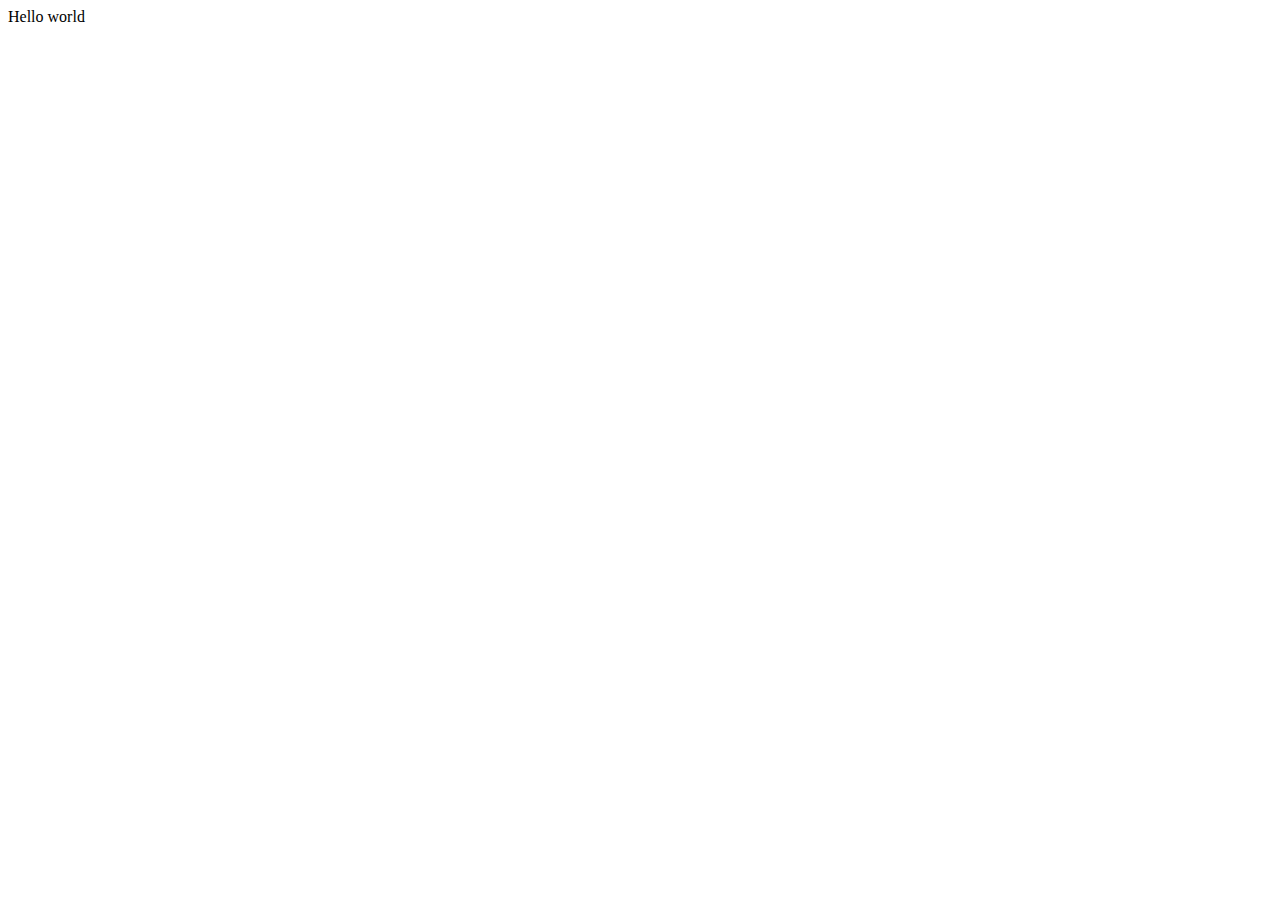
==== index.html @ b9323a04 "inicializando en main" ====
<!DOCTYPE html>
<html>

<head>
  <meta charset="utf-8">
  <meta name="viewport" content="width=device-width">
  <title>replit</title>
</head>

<body>
  Hello world

  <!--
  This script places a badge on your repl's full-browser view back to your repl's cover
  page. Try various colors for the theme: dark, light, red, orange, yellow, lime, green,
  teal, blue, blurple, magenta, pink!
  -->
  <script src="https://replit.com/public/js/replit-badge-v2.js" theme="dark" position="bottom-right"></script>
</body>

</html>
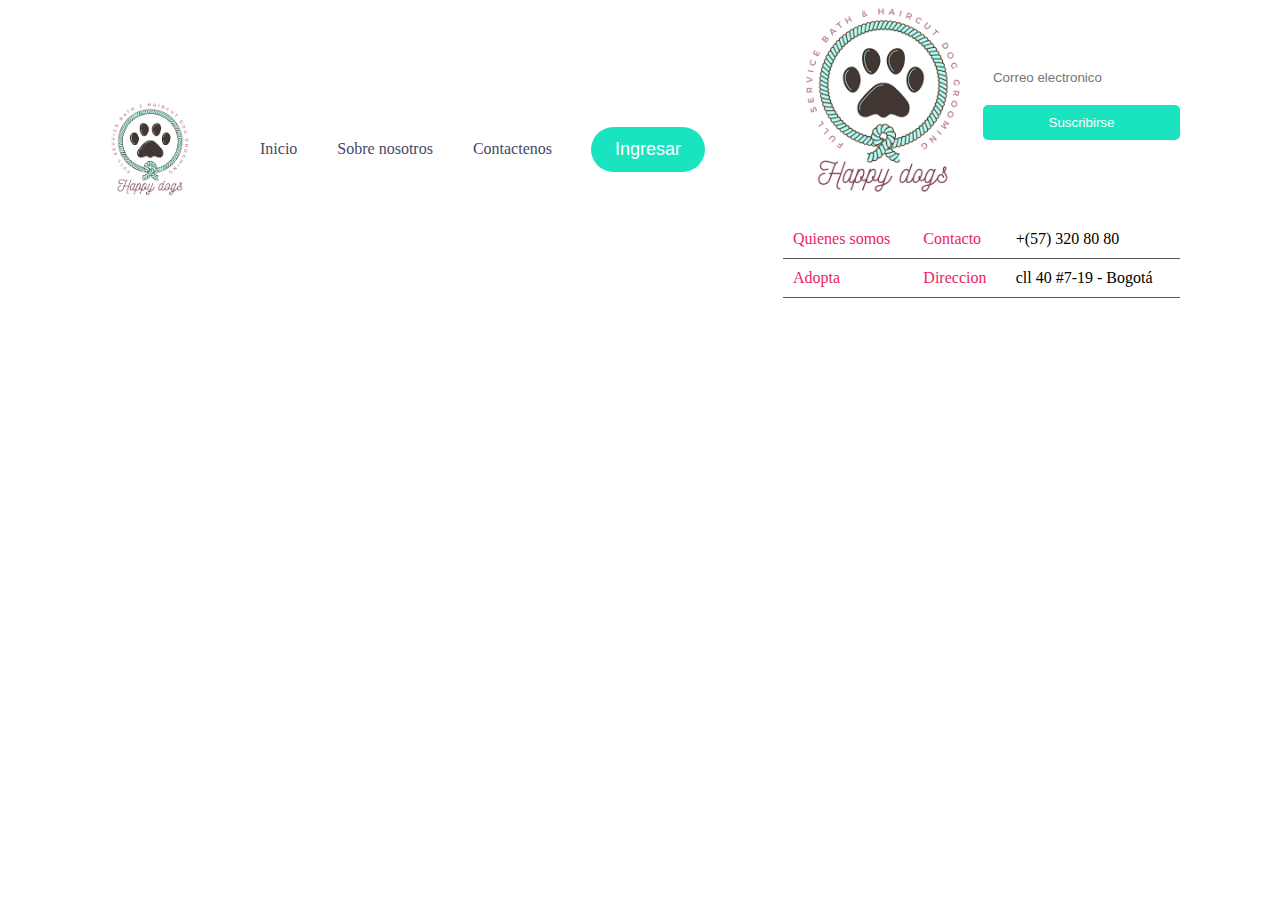
==== commit b0c53c61: "Agrego Nav y footer" ====
--- a/index.html
+++ b/index.html
@@ -4,17 +4,72 @@
 <head>
   <meta charset="utf-8">
   <meta name="viewport" content="width=device-width">
+  <link rel="stylesheet" href="style.css">
+<link rel="stylesheet" href="footer.css">
   <title>replit</title>
 </head>
 
 <body>
-  Hello world
+  <header>
+    <div class="header__navigation">
+      <img src="Pic/logo blog  de perros.png" alt=""> 
+        <nav>
+            <ul>
+                <li><a href="">Inicio</a></li>
+                <li><a href="">Sobre nosotros</a></li>
+                <li><a href="">Contactenos</a></li>
+            </ul>
+        </nav>
+    </div>
 
-  <!--
-  This script places a badge on your repl's full-browser view back to your repl's cover
-  page. Try various colors for the theme: dark, light, red, orange, yellow, lime, green,
-  teal, blue, blurple, magenta, pink!
-  -->
+    <div class="header__settings">
+      
+      <button>Ingresar</button>
+
+    </div>
+
+    <main>
+
+
+
+
+
+
+
+    </main>
+    <footer id="footer">
+      <div class="footer__info">
+          <img src="Pic/logo blog  de perros.png" alt="logo" width="200px" height="175"
+          >
+          <div>
+                   <form>
+                      <input
+                      type="email"
+                      name="user_email"
+                      placeholder="Correo electronico"
+                      >
+                      <button class="button--pink">Suscribirse</button>
+                  </form>
+          </div>
+
+      </div>
+      
+      <div>
+          <table>
+              <tr>
+                  <td><a href="">Quienes somos</a></td>
+                  <td><a href="">Contacto</a></td>
+                  <td>+(57) 320 80 80</td>
+              </tr>
+              <tr>
+                  <td><a href="">Adopta</a></td>
+                  <td><a href="">Direccion</a></td>
+                  <td>cll 40 #7-19 - Bogotá</td>
+              </tr>
+          </table>
+      </div>
+
+  </footer>
   <script src="https://replit.com/public/js/replit-badge-v2.js" theme="dark" position="bottom-right"></script>
 </body>
 
--- a/style.css
+++ b/style.css
@@ -0,0 +1,66 @@
+header {
+  display: flex;
+  justify-content: space-between;
+  margin: 0px 100px;
+}
+
+.header__navigation {
+  display: flex;
+  align-items: center;
+}
+
+.header__navigation img {
+  width: 100px; 
+  height: auto; 
+  margin-right: 20px; 
+  vertical-align: middle; 
+}
+
+nav ul { 
+  display: flex;
+  gap: 40px;
+  list-style: none;
+}
+
+nav ul a { 
+  color: #454868;
+  text-decoration: none;
+}
+
+.header__settings {
+  display: flex;
+  align-items: center;
+  gap: 70px;
+}
+.header__settings button {
+  background-color: #1ae4bf;
+  color: white;
+  padding: 12px 24px;
+  text-align: center;
+  text-decoration: none;
+  display: inline-block;
+  font-size: 18px;
+  border: none; 
+  border-radius: 25px;
+  cursor: pointer;
+  transition: all 0.3s ease;
+}
+
+.header__settings button:hover {
+  background-color: #c2185b;
+  color: #fff;
+  transform: translateY(-2px);
+}
+
+.header__settings button:active {
+  background-color: #3e8e41;
+  transform: translateY(2px);
+}
+
+
+
+
+
+
+
+
--- a/footer.css
+++ b/footer.css
@@ -0,0 +1,91 @@
+html, body {
+    height: 100%;
+    margin: 0;
+}
+
+body {
+    display: flex;
+    flex-direction: column;
+    min-height: 100vh; 
+}
+
+#footer {
+    background-color: #fff;
+    padding: 600px 900;
+  
+}
+
+.footer__info {
+    display: flex;
+    align-items: center;
+    justify-content: space-between;
+    margin-bottom: 20px;
+}
+
+.footer__info img {
+    width: 200px;
+    height: auto;
+}
+
+.footer__info div {
+    max-width: 500px;
+}
+
+.footer__info p {
+    margin: 0 0 10px 0;
+}
+
+.footer__info form {
+    display: flex;
+    flex-direction: column;
+}
+
+.footer__info input[type="email"] {
+    padding: 10px;
+    margin-bottom: 10px;
+    border: none;
+    border-radius: 5px;
+    outline: none;
+}
+
+.button--pink {
+    background-color: #1ae4bf;
+    color: white;
+    border: none;
+    padding: 10px 20px;
+    border-radius: 5px;
+    cursor: pointer;
+    transition: background-color 0.3s ease;
+}
+
+.button--pink:hover {
+    background-color: #c2185b;
+}
+
+table {
+    width: 100%;
+    border-collapse: collapse;
+}
+
+table th, table td {
+    padding: 10px;
+    text-align: left;
+}
+
+table th {
+    background-color: #444;
+    color: #fff;
+}
+
+table td {
+    border-bottom: 1px solid #555;
+}
+
+table a {
+    color: #e91e63;
+    text-decoration: none;
+}
+
+table a:hover {
+    text-decoration: underline;
+}
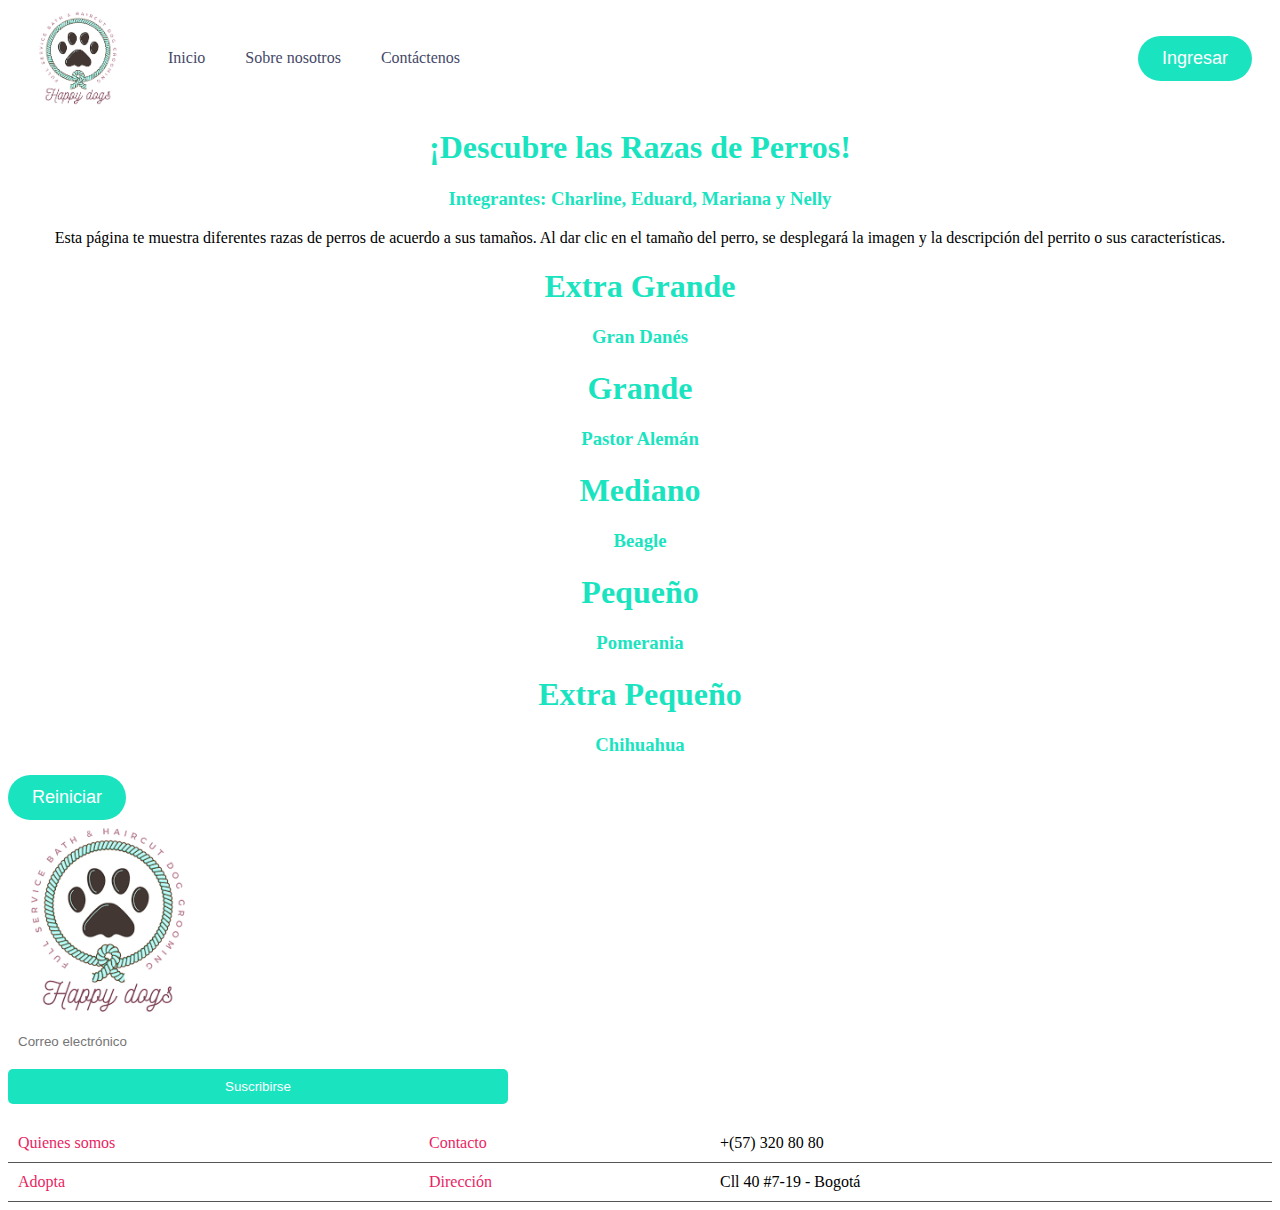
==== commit a5dccf6e: "Se actualizan cambios" ====
--- a/index.html
+++ b/index.html
@@ -1,76 +1,127 @@
 <!DOCTYPE html>
-<html>
+<html lang="es">
 
 <head>
   <meta charset="utf-8">
-  <meta name="viewport" content="width=device-width">
+  <meta name="viewport" content="width=device-width, initial-scale=1.0">
+  <title>Sobre Nosotros</title>
+  <link rel="stylesheet" href="main.css">
   <link rel="stylesheet" href="style.css">
-<link rel="stylesheet" href="footer.css">
-  <title>replit</title>
+  <link rel="stylesheet" href="footer.css">
 </head>
-
 <body>
   <header>
     <div class="header__navigation">
-      <img src="Pic/logo blog  de perros.png" alt=""> 
-        <nav>
-            <ul>
-                <li><a href="">Inicio</a></li>
-                <li><a href="">Sobre nosotros</a></li>
-                <li><a href="">Contactenos</a></li>
-            </ul>
-        </nav>
+      <img src="Pic/logo blog  de perros.png" alt="Logo Blog de Perros" width="100" height="100"> 
+      <nav>
+        <ul>
+          <li><a href="index.html">Inicio</a></li>
+          <li><a href="sobreNosotros.html">Sobre nosotros</a></li>
+          <li><a href="contacto.html">Contáctenos</a></li>
+        </ul>
+      </nav>
+    </div>
+    <div class="header__settings">
+      <button>Ingresar</button>
+    </div>
+  </header>
+  <main class="container">
+    <h1>¡Descubre las Razas de Perros!</h1>
+    <h3>Integrantes: Charline, Eduard, Mariana y Nelly</h3>
+    <p>Esta página te muestra diferentes razas de perros de acuerdo a sus tamaños. Al dar clic en el tamaño del perro, se desplegará la imagen y la descripción del perrito o sus características.</p>
+
+    <div class="row">
+      <!-- Extra Grande -->
+      <div class="col-4">
+        <h1 class="display-1" onclick="showImage(this)">Extra Grande</h1>
+        <h3>Gran Danés</h3>
+        <img src="Pic/gran_danes.jpg" class="img-thumbnail" style="display: none;">
+        <p class="description" style="display: none;">Descripción: El Gran Danés es conocido por su tamaño y gentileza.</p>
+      </div>
+
+      <!-- Grande -->
+      <div class="col-4">
+        <h1 class="display-1" onclick="showImage(this)">Grande</h1>
+        <h3>Pastor Alemán</h3>
+        <img src="Pic/pastor_aleman.jpg" class="img-thumbnail" style="display: none;">
+        <p class="description" style="display: none;">Descripción: Un perro leal y protector, ideal para la familia.</p>
+      </div>
+
+      <!-- Mediano -->
+      <div class="col-4">
+        <h1 class="display-1" onclick="showImage(this)">Mediano</h1>
+        <h3>Beagle</h3>
+        <img src="Pic/beagle.jpg" class="img-thumbnail" style="display: none;">
+        <p class="description" style="display: none;">Descripción: Un perro amigable y curioso, excelente compañero.</p>
+      </div>
     </div>
 
-    <div class="header__settings">
-      
-      <button>Ingresar</button>
+    <div class="row">
+      <!-- Pequeño -->
+      <div class="col-4">
+        <h1 class="display-1" onclick="showImage(this)">Pequeño</h1>
+        <h3>Pomerania</h3>
+        <img src="Pic/pomerania.jpg" class="img-thumbnail" style="display: none;">
+        <p class="description" style="display: none;">Descripción: Un perro pequeño, lleno de energía y personalidad.</p>
+      </div>
 
+      <!-- Extra Pequeño -->
+      <div class="col-4">
+        <h1 class="display-1" onclick="showImage(this)">Extra Pequeño</h1>
+        <h3>Chihuahua</h3>
+        <img src="Pic/chihuahua.jpg" class="img-thumbnail" style="display: none;">
+        <p class="description" style="display: none;">Descripción: Un pequeño perro valiente con un gran corazón.</p>
+      </div>
+    </div>
+  </main>
+
+  <div class="container">
+    <button class="btn-reiniciar" onclick="location.reload();">Reiniciar</button>
+  </div>
+
+  <footer id="footer">
+    <div class="footer__info">
+      <img src="Pic/logo blog  de perros.png" alt="Logo" width="200px" height="175">
+      <div>
+        <form>
+          <input type="email" name="user_email" placeholder="Correo electrónico">
+          <button class="button--pink">Suscribirse</button>
+        </form>
+      </div>
     </div>
 
-    <main>
+    <div>
+      <table>
+        <tr>
+          <td><a href="#">Quienes somos</a></td>
+          <td><a href="#">Contacto</a></td>
+          <td>+(57) 320 80 80</td>
+        </tr>
+        <tr>
+          <td><a href="#">Adopta</a></td>
+          <td><a href="#">Dirección</a></td>
+          <td>Cll 40 #7-19 - Bogotá</td>
+        </tr>
+      </table>
+    </div>
+  </footer>
 
+  <script>
+    function showImage(element) {
+      const image = element.nextElementSibling.nextElementSibling;
+      const description = image.nextElementSibling;
 
+      if (image.style.display === "none") {
+        image.style.display = "block";
+        description.style.display = "block";
+      } else {
+        image.style.display = "none";
+        description.style.display = "none";
+      }
+    }
+  </script>
 
-
-
-
-
-    </main>
-    <footer id="footer">
-      <div class="footer__info">
-          <img src="Pic/logo blog  de perros.png" alt="logo" width="200px" height="175"
-          >
-          <div>
-                   <form>
-                      <input
-                      type="email"
-                      name="user_email"
-                      placeholder="Correo electronico"
-                      >
-                      <button class="button--pink">Suscribirse</button>
-                  </form>
-          </div>
-
-      </div>
-      
-      <div>
-          <table>
-              <tr>
-                  <td><a href="">Quienes somos</a></td>
-                  <td><a href="">Contacto</a></td>
-                  <td>+(57) 320 80 80</td>
-              </tr>
-              <tr>
-                  <td><a href="">Adopta</a></td>
-                  <td><a href="">Direccion</a></td>
-                  <td>cll 40 #7-19 - Bogotá</td>
-              </tr>
-          </table>
-      </div>
-
-  </footer>
   <script src="https://replit.com/public/js/replit-badge-v2.js" theme="dark" position="bottom-right"></script>
 </body>
 
-</html>+</html>
--- a/main.css
+++ b/main.css
@@ -0,0 +1,52 @@
+/* Estilo para los títulos */
+h1, h3 {
+    color: #1ae4bf;
+    text-align: center;
+}
+
+/* Estilo para centrar los párrafos */
+p {
+    text-align: center;
+}
+
+/* Estilo para las imágenes más grandes */
+.img-thumbnail {
+    width: 400px; /* Tamaño aumentado */
+    height: auto; /* Mantiene la proporción de la imagen */
+    display: block;
+    margin: 0 auto; /* Centra la imagen */
+}
+
+/* Opcional: centrar los títulos para un diseño más uniforme */
+h1.display-1 {
+    text-align: center;
+    font-size:
+     2rem; /* Puedes ajustar el tamaño si es necesario */
+}
+
+.btn-reiniciar {
+    background-color: #1ae4bf;
+    color: white;
+    padding: 12px 24px;
+    text-align: center;
+    text-decoration: none;
+    display: inline-block;
+    font-size: 18px;
+    border: none; 
+    border-radius: 25px;
+    cursor: pointer;
+    transition: all 0.3s ease;
+  }
+  
+  .btn-reiniciar:hover {
+    background-color: #c2185b;
+    color: #fff;
+    transform: translateY(-2px);
+  }
+  
+  .btn-reiniciar:active {
+    background-color: #3e8e41;
+    transform: translateY(2px);
+  }
+
+  --- a/style.css
+++ b/style.css
@@ -1,19 +1,12 @@
 header {
   display: flex;
   justify-content: space-between;
-  margin: 0px 100px;
+  margin: 0px 20px;
 }
 
 .header__navigation {
   display: flex;
   align-items: center;
-}
-
-.header__navigation img {
-  width: 100px; 
-  height: auto; 
-  margin-right: 20px; 
-  vertical-align: middle; 
 }
 
 nav ul { 
@@ -31,6 +24,16 @@
   display: flex;
   align-items: center;
   gap: 70px;
+}
+
+.header__settings div {
+  display: flex;
+  align-items: center;
+  gap: 10px;
+  font-family: 'Jost', sans-serif;
+  font-weight: 400;
+  color: #454868;
+
 }
 .header__settings button {
   background-color: #1ae4bf;
--- a/footer.css
+++ b/footer.css
@@ -1,14 +1,3 @@
-html, body {
-    height: 100%;
-    margin: 0;
-}
-
-body {
-    display: flex;
-    flex-direction: column;
-    min-height: 100vh; 
-}
-
 #footer {
     background-color: #fff;
     padding: 600px 900;
@@ -16,7 +5,6 @@
 }
 
 .footer__info {
-    display: flex;
     align-items: center;
     justify-content: space-between;
     margin-bottom: 20px;
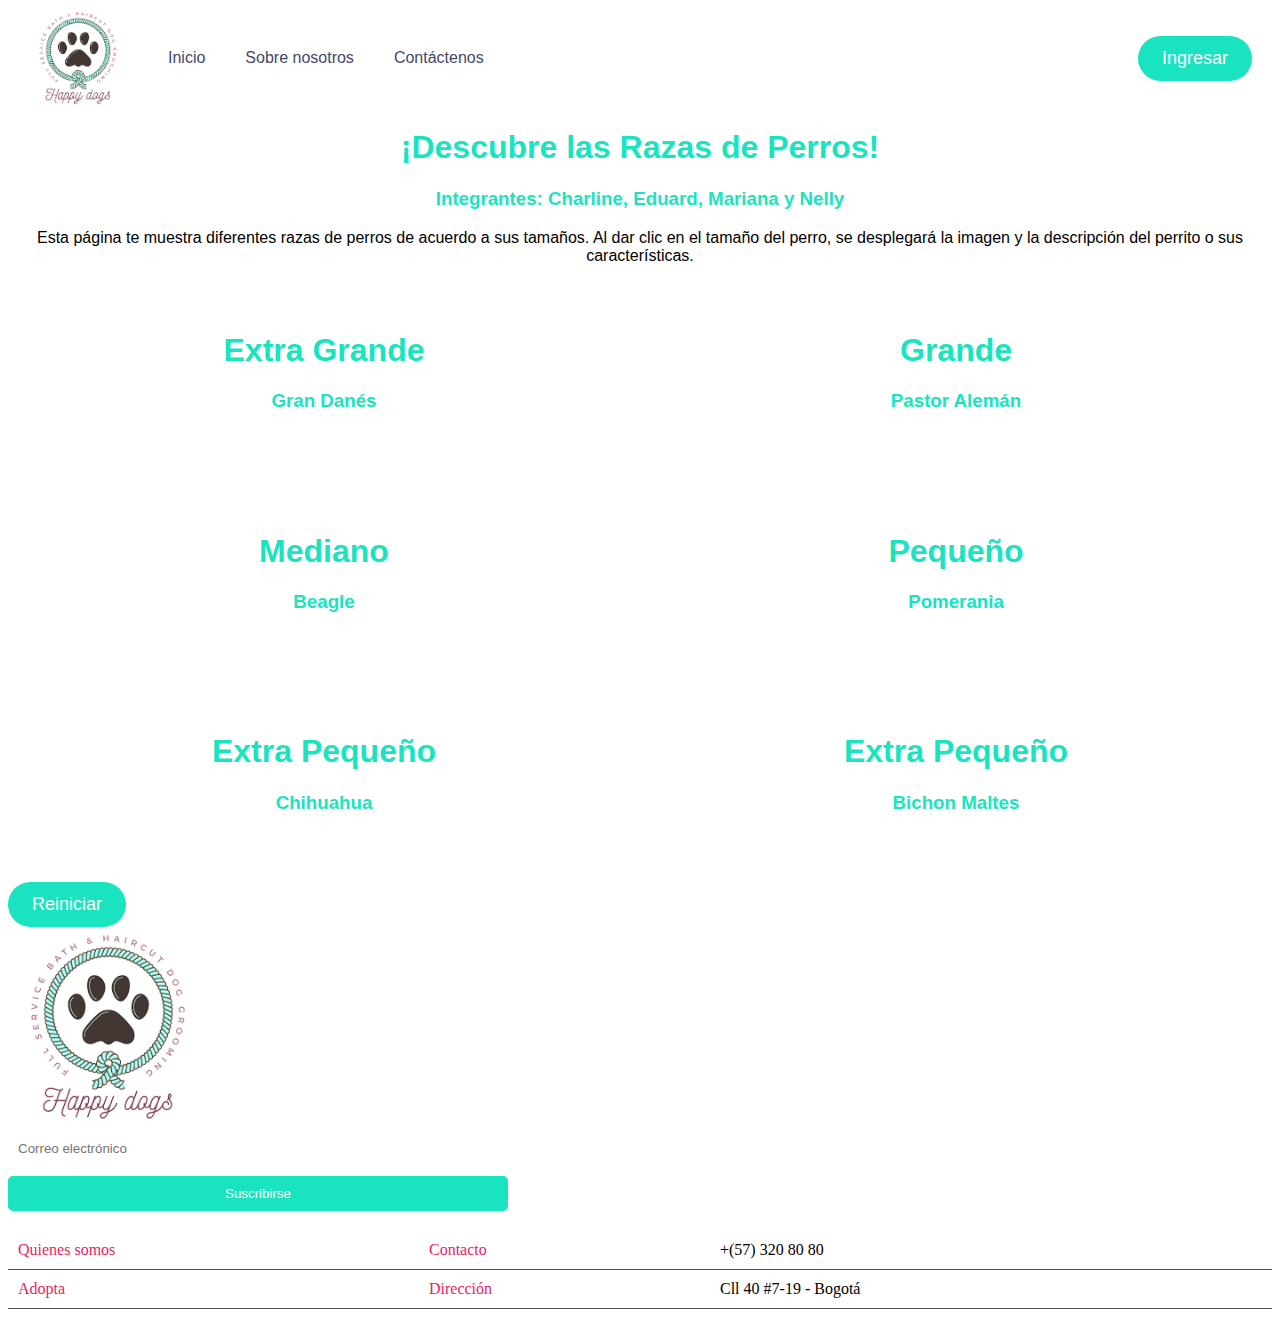
==== commit 6b4d6f6c: "Adicion de imagen - cambio fuente contact - hover sobre <a> - y h1 de imagenes en home" ====
--- a/index.html
+++ b/index.html
@@ -17,7 +17,7 @@
         <ul>
           <li><a href="index.html">Inicio</a></li>
           <li><a href="sobreNosotros.html">Sobre nosotros</a></li>
-          <li><a href="contacto.html">Contáctenos</a></li>
+          <li><a href="contactUs.html">Contáctenos</a></li>
         </ul>
       </nav>
     </div>
@@ -46,7 +46,8 @@
         <img src="Pic/pastor_aleman.jpg" class="img-thumbnail" style="display: none;">
         <p class="description" style="display: none;">Descripción: Un perro leal y protector, ideal para la familia.</p>
       </div>
-
+    </div>
+    <div class="row">
       <!-- Mediano -->
       <div class="col-4">
         <h1 class="display-1" onclick="showImage(this)">Mediano</h1>
@@ -54,9 +55,7 @@
         <img src="Pic/beagle.jpg" class="img-thumbnail" style="display: none;">
         <p class="description" style="display: none;">Descripción: Un perro amigable y curioso, excelente compañero.</p>
       </div>
-    </div>
 
-    <div class="row">
       <!-- Pequeño -->
       <div class="col-4">
         <h1 class="display-1" onclick="showImage(this)">Pequeño</h1>
@@ -64,13 +63,21 @@
         <img src="Pic/pomerania.jpg" class="img-thumbnail" style="display: none;">
         <p class="description" style="display: none;">Descripción: Un perro pequeño, lleno de energía y personalidad.</p>
       </div>
-
+    </div>
+    <div class="row">
       <!-- Extra Pequeño -->
       <div class="col-4">
         <h1 class="display-1" onclick="showImage(this)">Extra Pequeño</h1>
         <h3>Chihuahua</h3>
         <img src="Pic/chihuahua.jpg" class="img-thumbnail" style="display: none;">
         <p class="description" style="display: none;">Descripción: Un pequeño perro valiente con un gran corazón.</p>
+      </div>
+
+      <div class="col-4">
+        <h1 class="display-1" onclick="showImage(this)">Extra Pequeño</h1>
+        <h3>Bichon Maltes</h3>
+        <img src="Pic/bichon-maltes.jpg" class="img-thumbnail" style="display: none;">
+        <p class="description" style="display: none;">Descripción: considerado el más aristócrata del mundo canino. Como su nombre lo indica, este perro proviene de Malta, una isla al sur de la ciudad de Sicilia.</p>
       </div>
     </div>
   </main>
--- a/style.css
+++ b/style.css
@@ -18,6 +18,7 @@
 nav ul a { 
   color: #454868;
   text-decoration: none;
+  font-family: Arial, Helvetica, sans-serif;
 }
 
 .header__settings {
@@ -60,6 +61,30 @@
   transform: translateY(2px);
 }
 
+.container {
+font-family: Arial, Helvetica, sans-serif;
+}
+
+a:hover {
+  color:#c2185b;
+  cursor: pointer;
+  text-decoration: underline;
+}
+
+.row {
+  display: flex;
+}
+
+.col-4 {
+  flex: 50%;
+  margin-bottom: 50px;
+  margin-top: 30px;
+}
+
+.display-1:hover {
+  color:#c2185b;
+  cursor: pointer;
+}
 
 
 
@@ -67,3 +92,6 @@
 
 
 
+
+
+
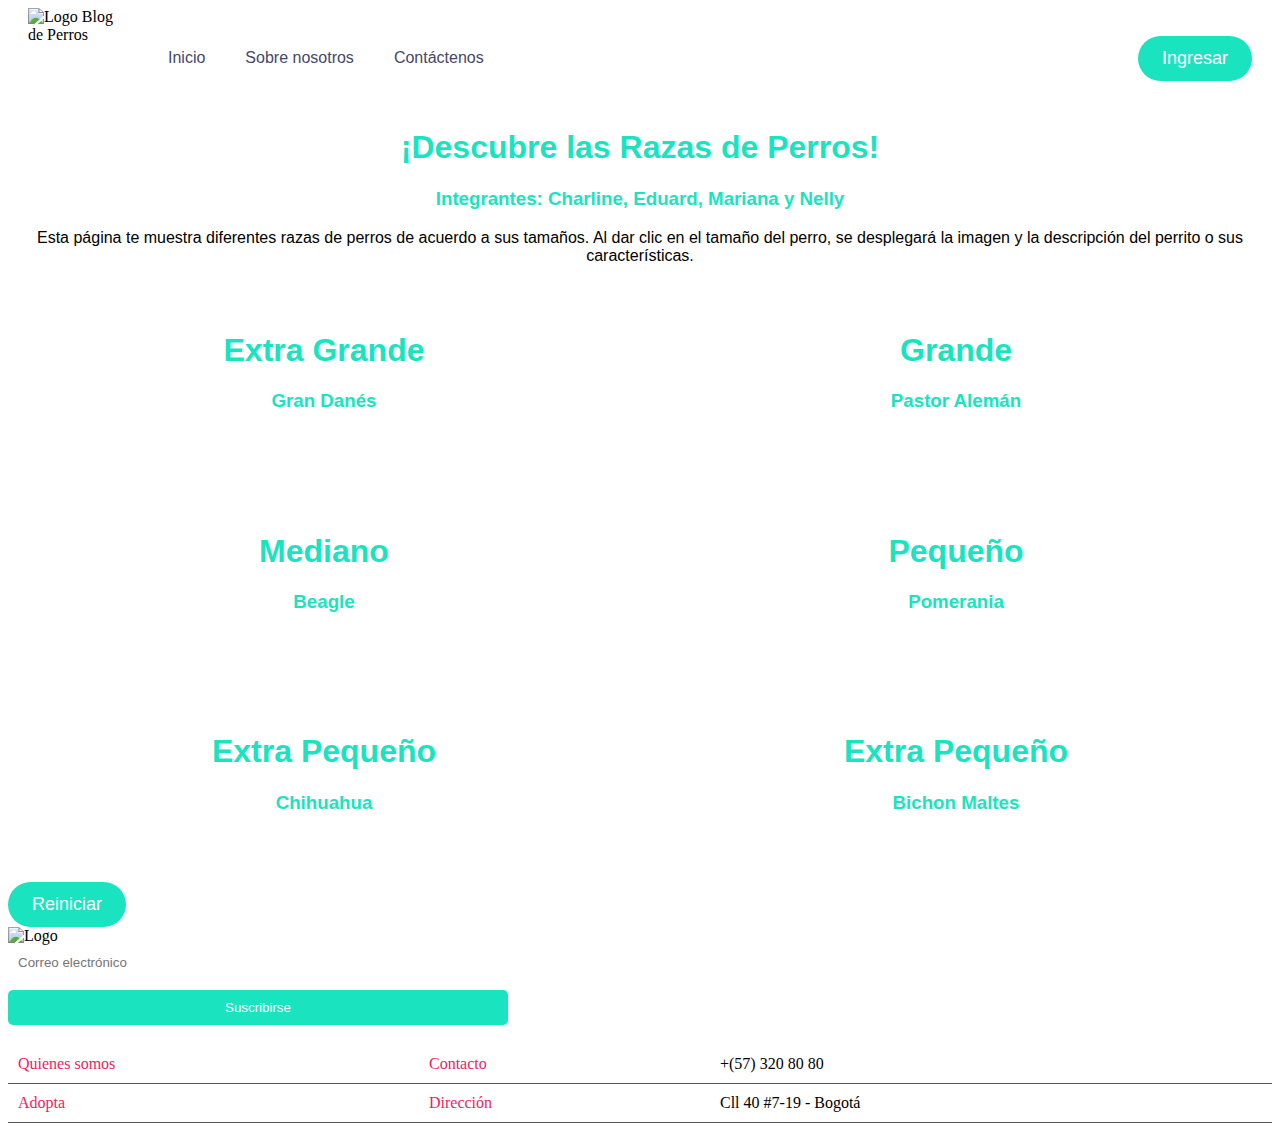
==== commit d1564f4b: "mejorando sobrenosotros y contacto" ====
--- a/index.html
+++ b/index.html
@@ -12,7 +12,7 @@
 <body>
   <header>
     <div class="header__navigation">
-      <img src="Pic/logo blog  de perros.png" alt="Logo Blog de Perros" width="100" height="100"> 
+      <img src="Pic/logo_blog__de_perros.png" alt="Logo Blog de Perros" width="100" height="100"> 
       <nav>
         <ul>
           <li><a href="index.html">Inicio</a></li>
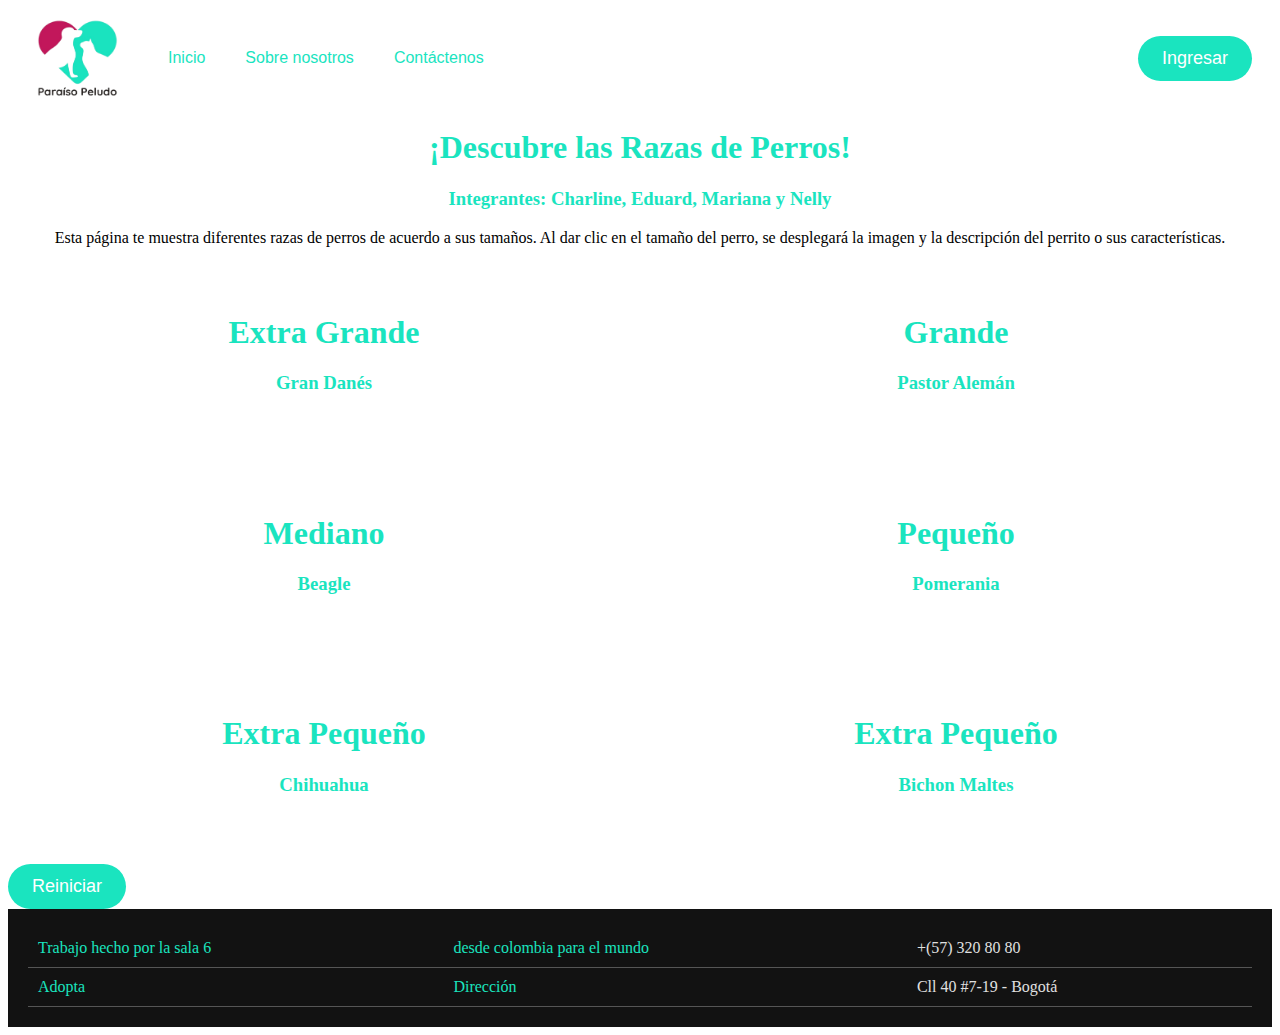
==== commit e45c5151: "Cambio logo y footer y header" ====
--- a/index.html
+++ b/index.html
@@ -12,7 +12,7 @@
 <body>
   <header>
     <div class="header__navigation">
-      <img src="Pic/logo_blog__de_perros.png" alt="Logo Blog de Perros" width="100" height="100"> 
+      <img src="Pic/logo_perros-removebg-preview.png" alt="Logo Blog de Perros" width="100" height="100">
       <nav>
         <ul>
           <li><a href="index.html">Inicio</a></li>
@@ -21,10 +21,11 @@
         </ul>
       </nav>
     </div>
+
     <div class="header__settings">
       <button>Ingresar</button>
     </div>
-  </header>
+  </header
   <main class="container">
     <h1>¡Descubre las Razas de Perros!</h1>
     <h3>Integrantes: Charline, Eduard, Mariana y Nelly</h3>
@@ -87,21 +88,11 @@
   </div>
 
   <footer id="footer">
-    <div class="footer__info">
-      <img src="Pic/logo blog  de perros.png" alt="Logo" width="200px" height="175">
-      <div>
-        <form>
-          <input type="email" name="user_email" placeholder="Correo electrónico">
-          <button class="button--pink">Suscribirse</button>
-        </form>
-      </div>
-    </div>
-
     <div>
       <table>
         <tr>
-          <td><a href="#">Quienes somos</a></td>
-          <td><a href="#">Contacto</a></td>
+          <td><a href="#">Trabajo hecho por la sala 6</a></td>
+          <td><a href="#">desde colombia para el mundo</a></td>
           <td>+(57) 320 80 80</td>
         </tr>
         <tr>
--- a/style.css
+++ b/style.css
@@ -16,7 +16,7 @@
 }
 
 nav ul a { 
-  color: #454868;
+  color: #1ae4bf;
   text-decoration: none;
   font-family: Arial, Helvetica, sans-serif;
 }
--- a/footer.css
+++ b/footer.css
@@ -1,10 +1,11 @@
 #footer {
-    background-color: #fff;
-    padding: 600px 900;
-  
+    background-color: #121212;
+    color: #e0e0e0;
+    padding: 20px;
 }
 
 .footer__info {
+    display: flex;
     align-items: center;
     justify-content: space-between;
     margin-bottom: 20px;
@@ -31,8 +32,10 @@
 .footer__info input[type="email"] {
     padding: 10px;
     margin-bottom: 10px;
-    border: none;
+    border: 1px solid #333;
     border-radius: 5px;
+    background-color: #1e1e1e;
+    color: #e0e0e0;
     outline: none;
 }
 
@@ -50,6 +53,10 @@
     background-color: #c2185b;
 }
 
+.button--pink:active {
+    background-color: #c2185b;
+}
+
 table {
     width: 100%;
     border-collapse: collapse;
@@ -61,16 +68,17 @@
 }
 
 table th {
-    background-color: #444;
-    color: #fff;
+    background-color: #333;
+    color: #e0e0e0;
 }
 
 table td {
     border-bottom: 1px solid #555;
+    color: #e0e0e0;
 }
 
 table a {
-    color: #e91e63;
+    color: #1ae4bf;
     text-decoration: none;
 }
 
